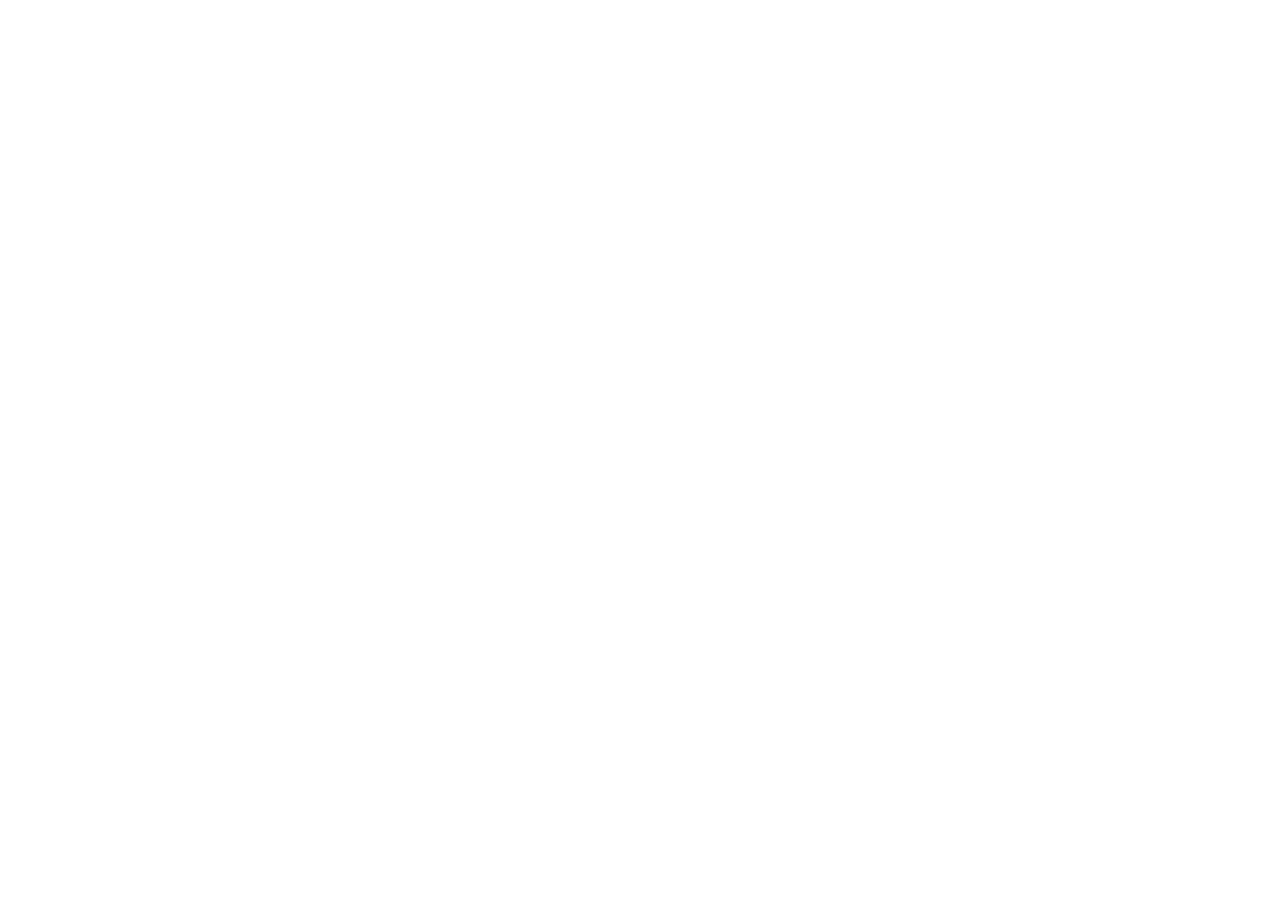
==== music/index.html @ 70b142ef "Init project" ====
<!DOCTYPE html>
<html lang="en">
	<head>
		<meta charset="UTF-8" />
		<meta name="viewport" content="width=device-width, initial-scale=1.0" />
		<title>Music Box</title>
		<link rel="shortcut icon" href="./images/favicon.png" />
	</head>
	<body>
		<div class="music-box-wrapper">
			<div class="header"></div>
			<div class="music-content"></div>
			<div class="video-content"></div>
			<div class="map-content"></div>
		</div>
	</body>
</html>
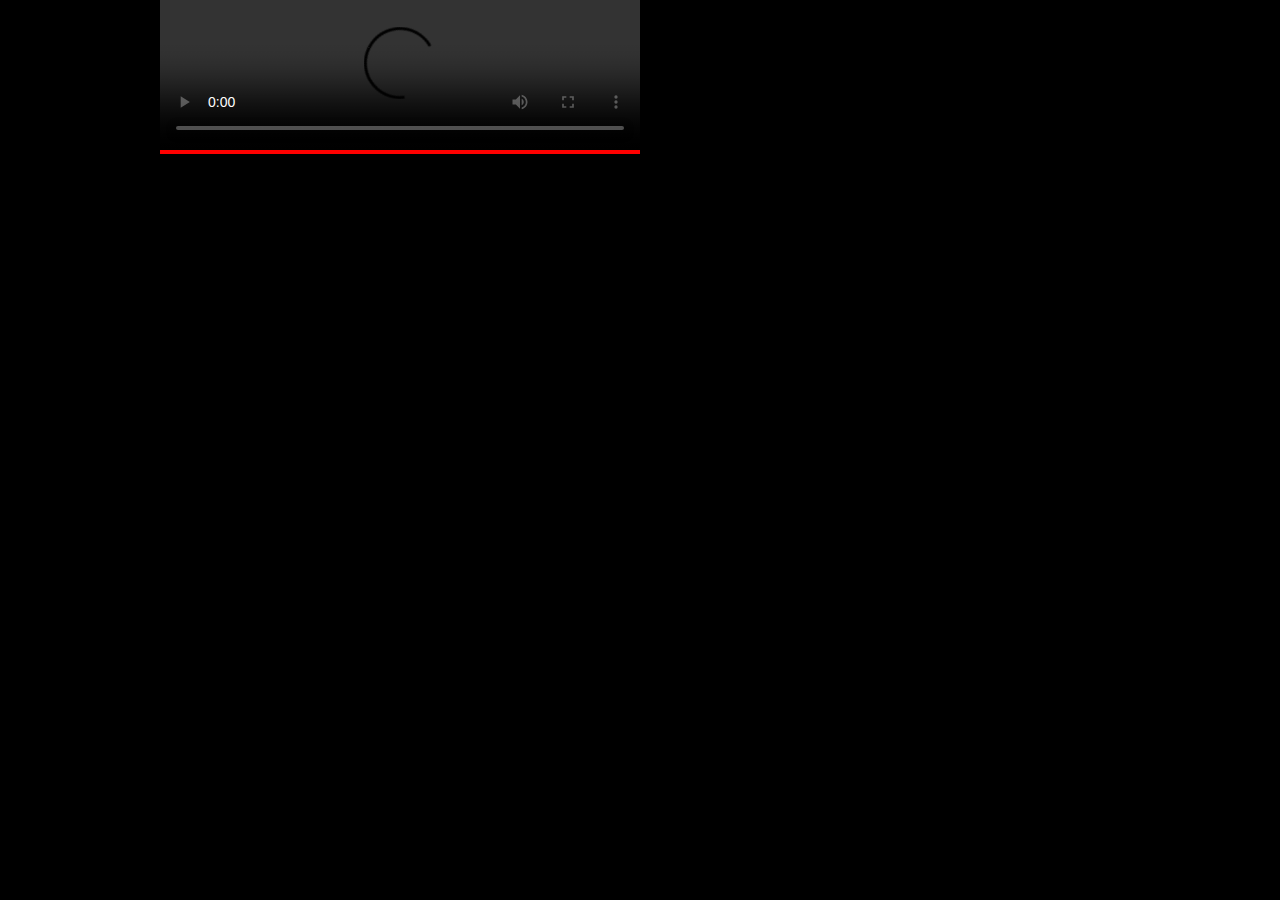
==== commit b8adf8d6: "Video section added" ====
--- a/music/index.html
+++ b/music/index.html
@@ -4,14 +4,29 @@
 		<meta charset="UTF-8" />
 		<meta name="viewport" content="width=device-width, initial-scale=1.0" />
 		<title>Music Box</title>
+		<link rel="stylesheet" href="./css/app.css" />
 		<link rel="shortcut icon" href="./images/favicon.png" />
 	</head>
 	<body>
 		<div class="music-box-wrapper">
 			<div class="header"></div>
-			<div class="music-content"></div>
-			<div class="video-content"></div>
-			<div class="map-content"></div>
+			<div class="container">
+				<div class="flx">
+					<div class="music-content"></div>
+					<div class="video-content">
+						<video src="./video/moving-on.mp4" controls></video>
+					</div>
+				</div>
+			</div>
+			<div class="map-content">
+				<iframe
+					src="https://www.google.com/maps/embed?pb=!1m18!1m12!1m3!1d1735611.0069470585!2d-82.55265640172148!3d27.527271545697097!2m3!1f0!2f0!3f0!3m2!1i1024!2i768!4f13.1!3m3!1m2!1s0x54eab584e432360b%3A0x1c3bb99243deb742!2z0KHQvtC10LTQuNC90LXQvdC90YvQtSDQqNGC0LDRgtGLINCQ0LzQtdGA0LjQutC4!5e0!3m2!1sru!2sua!4v1694880101157!5m2!1sru!2sua"
+					style="border: 0"
+					allowfullscreen=""
+					loading="lazy"
+					referrerpolicy="no-referrer-when-downgrade"
+				></iframe>
+			</div>
 		</div>
 	</body>
 </html>
--- a/music/css/app.css
+++ b/music/css/app.css
@@ -0,0 +1,32 @@
+* {
+  box-sizing: border-box;
+  margin: 0;
+  padding: 0;
+}
+
+body {
+  background-color: #000;
+}
+
+.container {
+  position: relative;
+  max-width: 960px;
+  margin: 0 auto;
+}
+
+.music-box-wrapper .flx {
+  display: flex;
+}
+
+.video-content {
+  width: 50%;
+  background-color: red;
+}
+.video-content video {
+  width: 100%;
+}
+
+.map-content iframe {
+  width: 100%;
+  height: 500px;
+}/*# sourceMappingURL=app.css.map */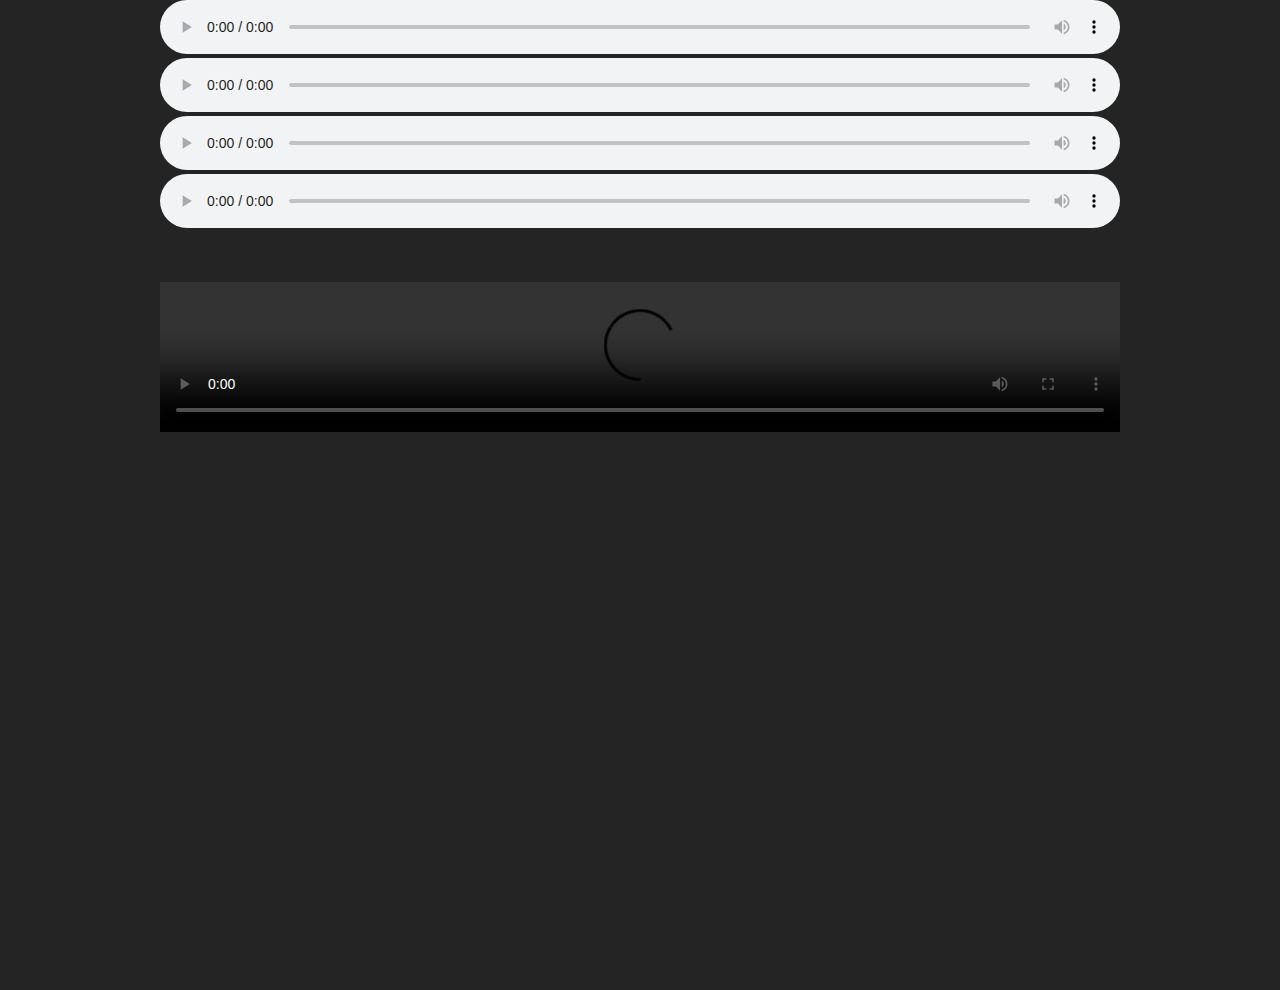
==== commit 44fd77c6: "Audio  added" ====
--- a/music/index.html
+++ b/music/index.html
@@ -12,7 +12,12 @@
 			<div class="header"></div>
 			<div class="container">
 				<div class="flx">
-					<div class="music-content"></div>
+					<div class="audio-content">
+						<audio src="./audio/moving-on.mp3" controls></audio>
+						<audio src="./audio/moving-on.mp3" controls></audio>
+						<audio src="./audio/moving-on.mp3" controls></audio>
+						<audio src="./audio/moving-on.mp3" controls></audio>
+					</div>
 					<div class="video-content">
 						<video src="./video/moving-on.mp4" controls></video>
 					</div>
--- a/music/css/app.css
+++ b/music/css/app.css
@@ -5,7 +5,7 @@
 }
 
 body {
-  background-color: #000;
+  background-color: #242424;
 }
 
 .container {
@@ -14,13 +14,15 @@
   margin: 0 auto;
 }
 
-.music-box-wrapper .flx {
-  display: flex;
+.audio-content {
+  margin-bottom: 50px;
+}
+.audio-content audio {
+  width: 100%;
 }
 
 .video-content {
-  width: 50%;
-  background-color: red;
+  margin-bottom: 50px;
 }
 .video-content video {
   width: 100%;
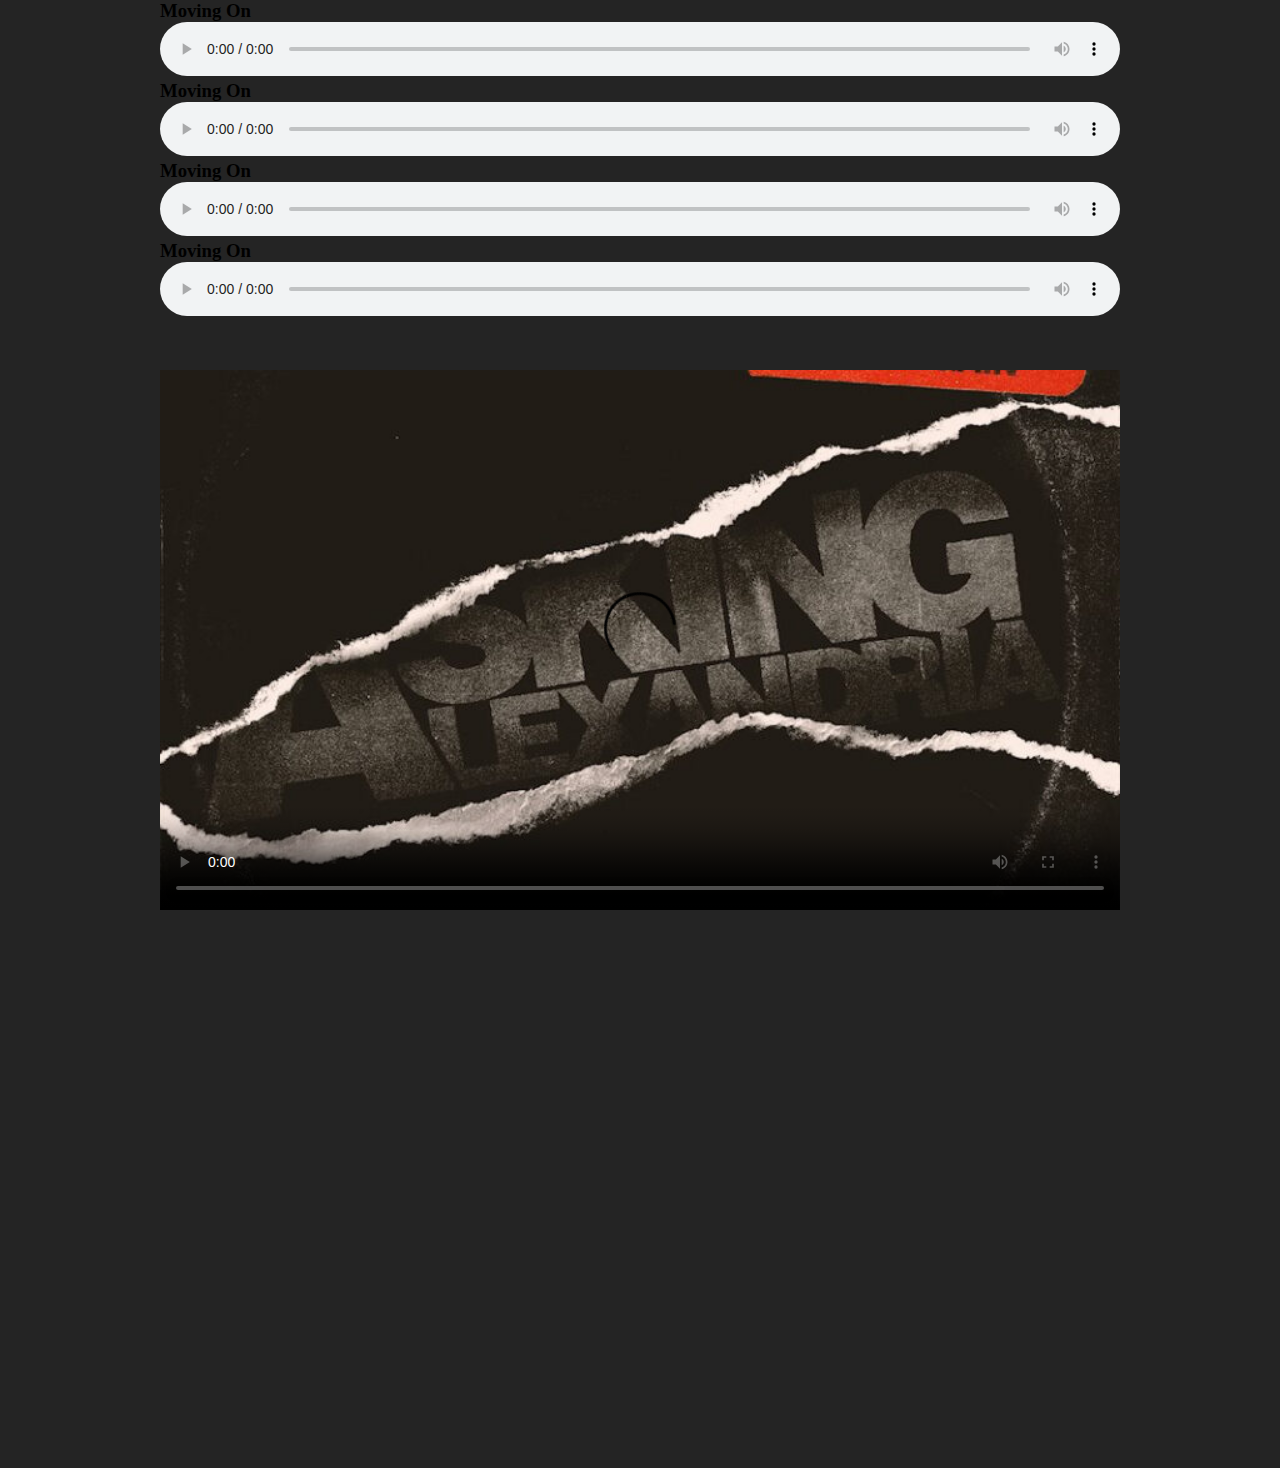
==== commit 7d38e21a: "Video poster added" ====
--- a/music/index.html
+++ b/music/index.html
@@ -13,13 +13,21 @@
 			<div class="container">
 				<div class="flx">
 					<div class="audio-content">
+						<h3>Moving On</h3>
 						<audio src="./audio/moving-on.mp3" controls></audio>
+						<h3>Moving On</h3>
 						<audio src="./audio/moving-on.mp3" controls></audio>
+						<h3>Moving On</h3>
 						<audio src="./audio/moving-on.mp3" controls></audio>
+						<h3>Moving On</h3>
 						<audio src="./audio/moving-on.mp3" controls></audio>
 					</div>
 					<div class="video-content">
-						<video src="./video/moving-on.mp4" controls></video>
+						<video
+							src="./video/moving-on.mp4"
+							controls
+							poster="./images/poster.jpeg"
+						></video>
 					</div>
 				</div>
 			</div>
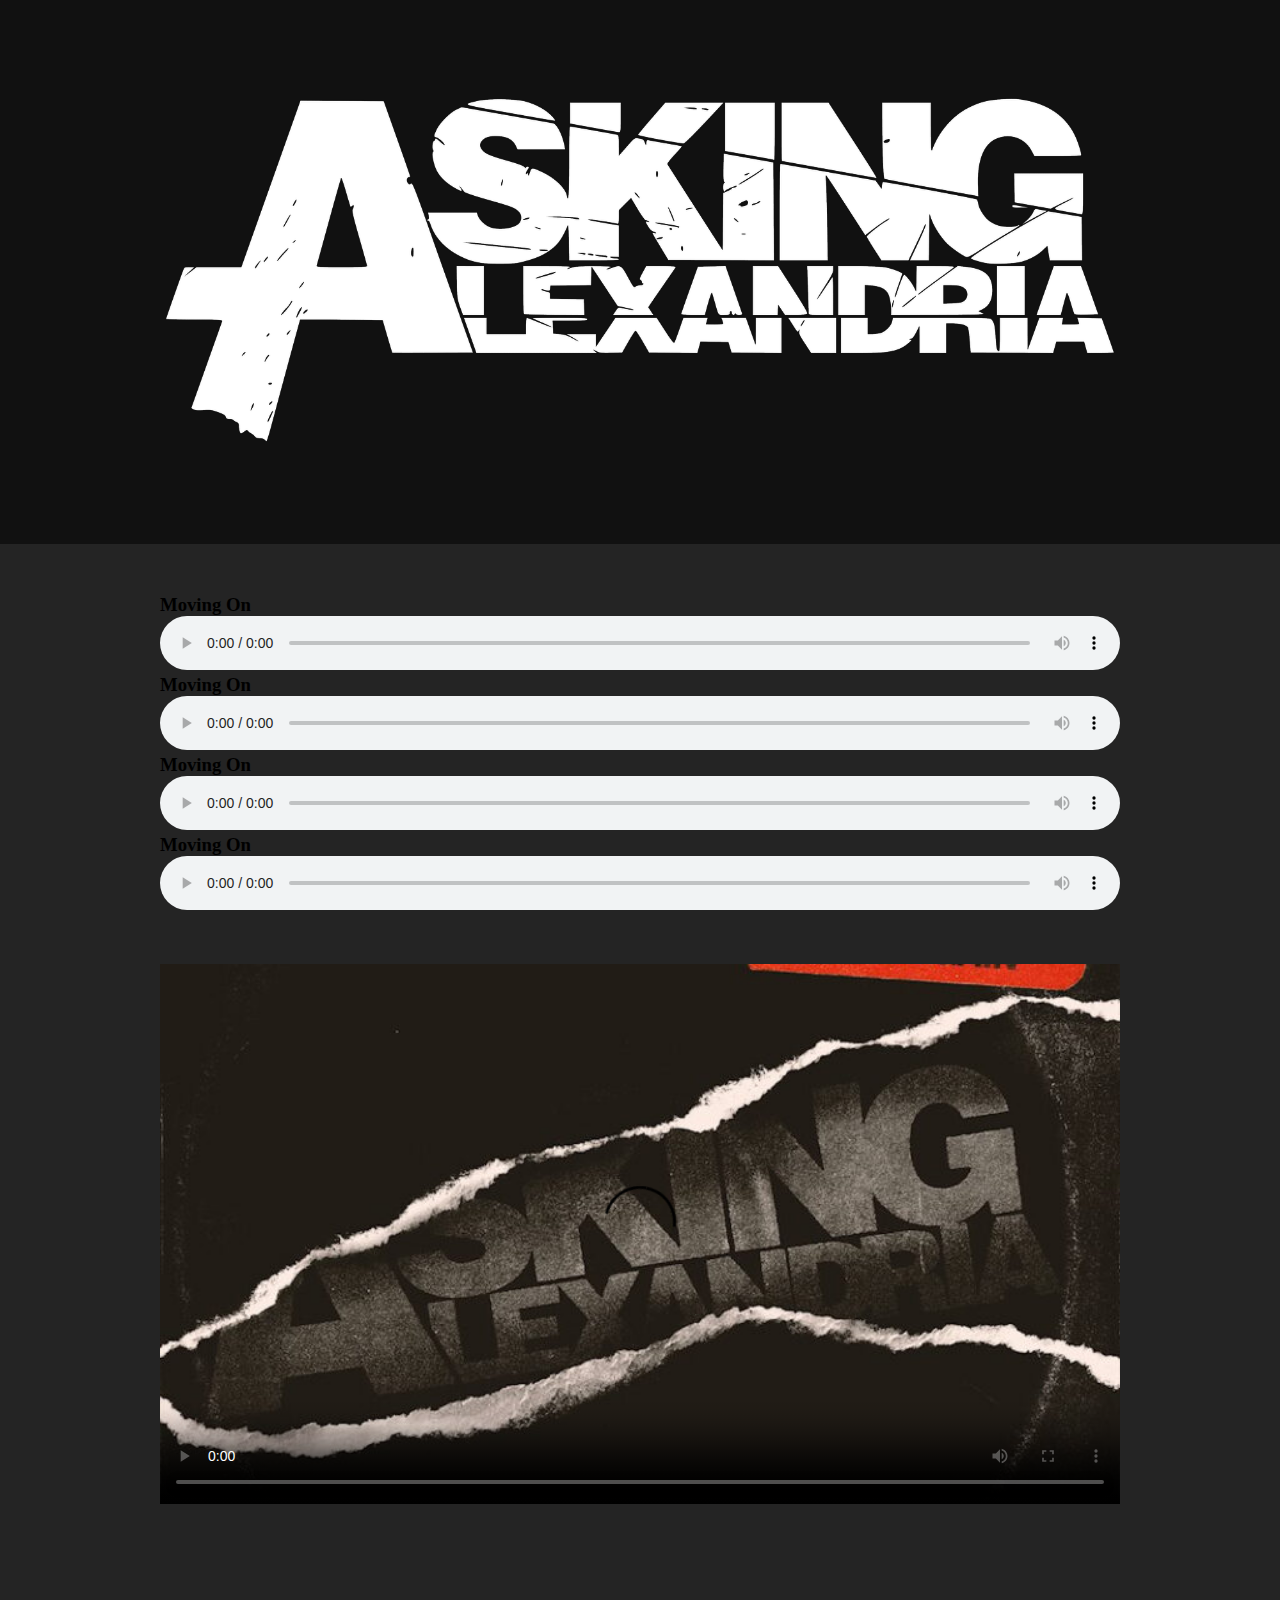
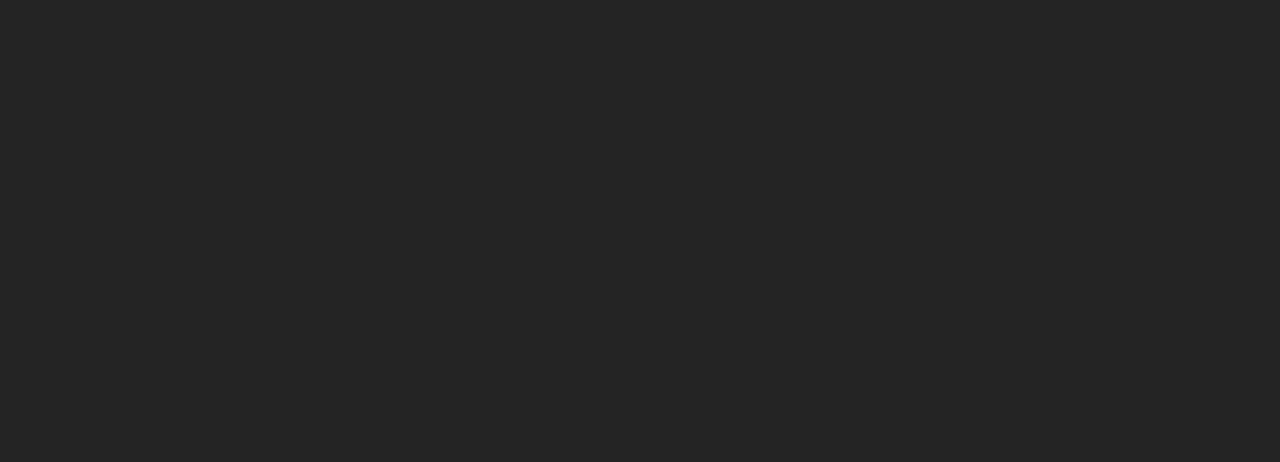
==== commit 0ea7f9a1: "Header added" ====
--- a/music/index.html
+++ b/music/index.html
@@ -9,7 +9,11 @@
 	</head>
 	<body>
 		<div class="music-box-wrapper">
-			<div class="header"></div>
+			<div class="header">
+				<div class="container">
+					<img src="./images/logo.png" alt="Poster" />
+				</div>
+			</div>
 			<div class="container">
 				<div class="flx">
 					<div class="audio-content">
--- a/music/css/app.css
+++ b/music/css/app.css
@@ -12,6 +12,14 @@
   position: relative;
   max-width: 960px;
   margin: 0 auto;
+}
+
+.header {
+  background-color: #111;
+  margin-bottom: 50px;
+}
+.header img {
+  width: 100%;
 }
 
 .audio-content {
